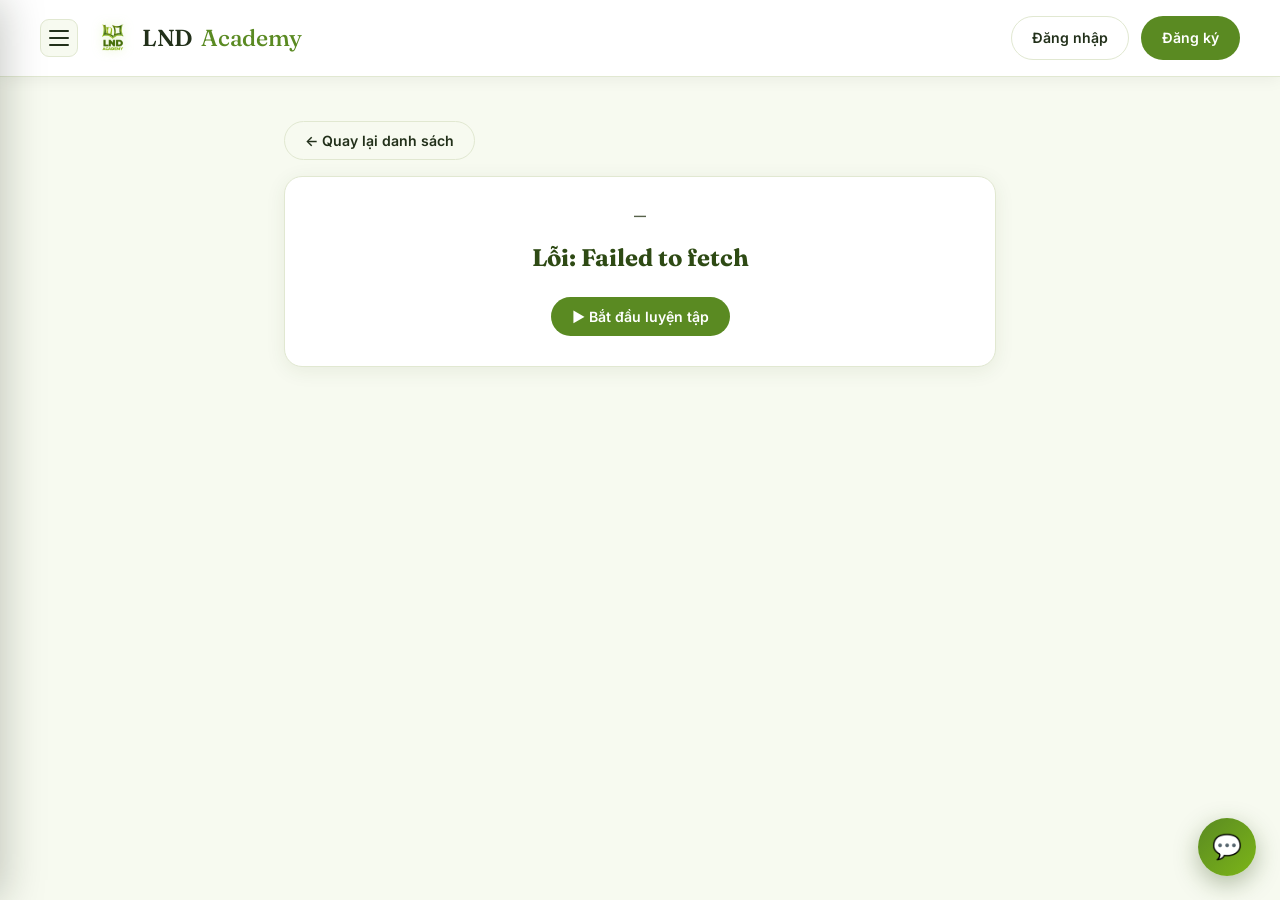
==== dictation-player.html @ a1321d4d "Add files via upload" ====
<!DOCTYPE html>
<html lang="vi">
<head>
<meta charset="UTF-8" />
<meta name="viewport" content="width=device-width, initial-scale=1.0"/>
<title>Dictation – LND Academy</title>
<link href="https://fonts.googleapis.com/css2?family=Inter:wght@400;500;600;700&family=Fraunces:opsz,wght@9..144,500..700&display=swap" rel="stylesheet"/>
<link rel="stylesheet" href="style.css" />
</head>
<body>

<nav>
  <div class="nav-left">
    <button class="hamburger-btn" id="menuToggle" aria-label="Mở menu" onclick="toggleMenu()">
      <span></span><span></span><span></span>
    </button>
    <a class="logo logo-link" href="index.html"><img src="assets/logo.png" alt="LND Academy" class="logo-img"/>LND <span class="brand-sub">Academy</span></a>
  </div>
  <div class="nav-auth" id="navAuth"></div>
</nav>

<div class="menu-overlay" id="menuOverlay" onclick="closeMenu()"></div>
<aside class="side-menu" id="sideMenu">
  <button class="side-menu-close" onclick="closeMenu()">✕</button>
  <a href="index.html" class="side-menu-title" onclick="closeMenu()">🏠 Khám phá LND Academy</a>
  <a class="side-menu-item" href="grade.html" style="--d:0"><span class="icon">✍️</span><div><h4>Chấm bài Writing</h4><p>Chấm điểm IELTS Writing bằng AI</p></div></a>
  <a class="side-menu-item" href="documents.html?category=ielts" style="--d:1"><span class="icon">📘</span><div><h4>Tài liệu IELTS</h4><p>Đề mẫu và tài liệu ôn luyện</p></div></a>
  <a class="side-menu-item" href="documents.html?category=hsca" style="--d:2"><span class="icon">🏫</span><div><h4>Tài liệu HSCA</h4><p>Học liệu chương trình HSCA</p></div></a>
  <a class="side-menu-item" href="documents.html?category=thpt" style="--d:3"><span class="icon">🎓</span><div><h4>Ôn thi THPT</h4><p>Đề thi thử và tài liệu ôn tập</p></div></a>
  <a class="side-menu-item" href="practice-tests.html" style="--d:4"><span class="icon">🧩</span><div><h4>Luyện đề Reading/Listening</h4><p>Làm đề trắc nghiệm & trả lời ngắn</p></div></a>
  <a class="side-menu-item" href="dictation.html" style="--d:5"><span class="icon">🎧</span><div><h4>Dictation</h4><p>Nghe chép chính tả theo câu</p></div></a>
  <a class="side-menu-item" href="history.html" style="--d:6"><span class="icon">📊</span><div><h4>Lịch sử làm bài</h4><p>Xem lại kết quả các lần luyện đề</p></div></a>
  <a class="side-menu-item admin-only-menu" href="exam-upload.html" style="--d:7;display:none;"><span class="icon">🛠️</span><div><h4>Tạo đề thi (Admin)</h4><p>Nhập đề thi &amp; đáp án thủ công</p></div></a>
  <a class="side-menu-item admin-only-menu" href="dictation-upload.html" style="--d:8;display:none;"><span class="icon">🎬</span><div><h4>Tạo Dictation (Admin)</h4><p>Dán link YouTube, tự tách câu</p></div></a>
</aside>

<main id="mainEl" style="max-width:760px;">
  <button class="btn btn-ghost" style="margin:20px 0 16px;" onclick="location.href='dictation.html'">← Quay lại danh sách</button>

  <div id="startScreen" class="card" style="text-align:center;">
    <div class="card-label" id="startLevel">—</div>
    <h2 id="startTitle" style="font-family:'Fraunces',serif;color:var(--green-900);margin-bottom:10px;">Đang tải...</h2>
    <p id="startMeta" style="color:var(--ink-soft);margin-bottom:20px;"></p>
    <button class="btn btn-primary" onclick="startPractice()">▶ Bắt đầu luyện tập</button>
  </div>

  <div id="practiceArea" style="display:none;">
    <div class="dictation-video-wrap">
      <div id="ytPlayer"></div>
    </div>

    <div class="dictation-progress">
      <div class="dictation-progress-bar"><div id="progressFill" class="dictation-progress-fill"></div></div>
      <span id="progressText">Câu 1/1 (0%)</span>
    </div>

    <div class="dictation-controls">
      <button class="btn btn-ghost" onclick="playCurrentSentence()">▶ Nghe lại</button>
      <button class="btn btn-ghost" onclick="goToPrevSentence()">⏮ Câu trước</button>
      <button class="btn btn-ghost" onclick="showNextHintWord()">💡 Gợi ý</button>
    </div>

    <div class="card">
      <div id="hintDisplay" class="hint-display"></div>
      <textarea id="answerInput" style="min-height:70px" placeholder="Gõ lại câu bạn vừa nghe..."></textarea>
      <div id="feedbackArea"></div>
      <button class="btn btn-primary btn-block" id="actionBtn" onclick="handleActionButton()">Kiểm tra</button>

      <div class="shortcut-legend">
        <span><kbd>Enter</kbd> Kiểm tra / câu tiếp theo</span>
        <span><kbd>Ctrl</kbd> Nghe lại câu trước</span>
        <span><kbd>Ctrl</kbd>+<kbd>Backspace</kbd> Xoá hết</span>
      </div>
    </div>
  </div>

  <div class="card" id="completeCard" style="display:none;text-align:center;">
    <div style="font-size:2.5rem;margin-bottom:10px;">🎉</div>
    <h3 style="font-family:'Fraunces',serif;color:var(--green-900);margin-bottom:8px;">Hoàn thành bài Dictation!</h3>
    <p id="finalScoreText" style="color:var(--ink-soft);margin-bottom:20px;"></p>
    <a class="btn btn-primary" href="dictation.html">← Quay lại danh sách</a>
  </div>
</main>

<script src="auth.js"></script>
<script src="chat-widget.js"></script>
<script>
const params = new URLSearchParams(location.search);
const lessonId = params.get("id");

let lesson = null;
let sentences = [];
let currentIndex = 0;
let isChecked = false;
let hintRevealCount = 0;
let results = [];
let ytPlayer = null;
let ytReady = false;
let checkTimer = null;
let ctrlPressedAlone = true;

function formatDuration(seconds) {
  const m = Math.floor(seconds / 60);
  const s = Math.round(seconds % 60);
  return `${m}:${String(s).padStart(2, "0")}`;
}

async function loadLesson() {
  try {
    const res = await fetch(API_URL + "/dictation/lessons/" + lessonId);
    const data = await res.json();
    if (!res.ok) throw new Error(data.detail || "Không tải được bài dictation");

    lesson = data.lesson;
    sentences = data.sentences.sort((a, b) => a.sentence_number - b.sentence_number);

    document.getElementById("startLevel").textContent = lesson.level || "Dictation";
    document.getElementById("startTitle").textContent = lesson.title;
    document.getElementById("startMeta").textContent =
      `⏱ ${formatDuration(lesson.duration_seconds)} · 📝 ${sentences.length} câu`;
  } catch (e) {
    document.getElementById("startTitle").textContent = "Lỗi: " + e.message;
  }
}

function startPractice() {
  document.getElementById("startScreen").style.display = "none";
  document.getElementById("practiceArea").style.display = "block";
  loadYouTubeAPI();
}

function loadYouTubeAPI() {
  if (window.YT && window.YT.Player) {
    initPlayer();
    return;
  }
  const tag = document.createElement("script");
  tag.src = "https://www.youtube.com/iframe_api";
  document.body.appendChild(tag);
  window.onYouTubeIframeAPIReady = initPlayer;
}

function initPlayer() {
  ytPlayer = new YT.Player("ytPlayer", {
    videoId: lesson.youtube_video_id,
    playerVars: { rel: 0, modestbranding: 1 },
    events: {
      onReady: () => {
        ytReady = true;
        renderSentenceUI();
        playCurrentSentence();
      },
    },
  });
}

function renderSentenceUI() {
  isChecked = false;
  hintRevealCount = 0;
  const input = document.getElementById("answerInput");
  input.value = "";
  input.disabled = false;
  document.getElementById("feedbackArea").innerHTML = "";
  document.getElementById("hintDisplay").innerHTML = "";
  document.getElementById("actionBtn").textContent = "Kiểm tra";
  updateProgress();
  input.focus();
}

function updateProgress() {
  const total = sentences.length;
  const pct = Math.round((currentIndex / total) * 100);
  document.getElementById("progressFill").style.width = pct + "%";
  document.getElementById("progressText").textContent = `Câu ${currentIndex + 1}/${total} (${pct}%)`;
}

function playCurrentSentence() {
  const s = sentences[currentIndex];
  if (!ytPlayer || !s || !ytReady) return;
  clearInterval(checkTimer);
  ytPlayer.seekTo(s.start_time, true);
  ytPlayer.playVideo();
  checkTimer = setInterval(() => {
    if (ytPlayer.getCurrentTime && ytPlayer.getCurrentTime() >= s.end_time) {
      ytPlayer.pauseVideo();
      clearInterval(checkTimer);
    }
  }, 150);
}

function goToPrevSentence() {
  if (currentIndex === 0) {
    playCurrentSentence();
    return;
  }
  currentIndex--;
  renderSentenceUI();
  playCurrentSentence();
}

function normalizeText(t) {
  return t.toLowerCase().replace(/[.,!?;:"“”'’]/g, "").replace(/\s+/g, " ").trim();
}

function checkAnswer() {
  const s = sentences[currentIndex];
  const userAns = document.getElementById("answerInput").value;
  const correctNorm = normalizeText(s.text);
  const userNorm = normalizeText(userAns);
  const isCorrect = correctNorm === userNorm && userNorm.length > 0;

  const correctWords = s.text.trim().split(/\s+/);
  const userWordsNorm = userNorm.split(/\s+/);
  const correctWordsNorm = correctNorm.split(/\s+/);

  const diffHtml = correctWords.map((w, i) => {
    const match = userWordsNorm[i] !== undefined && userWordsNorm[i] === correctWordsNorm[i];
    return `<span class="${match ? "diff-correct" : "diff-wrong"}">${escapeHtml(w)}</span>`;
  }).join(" ");

  document.getElementById("feedbackArea").innerHTML = `
    <div class="dictation-feedback ${isCorrect ? "correct" : "incorrect"}">
      <strong>${isCorrect ? "✅ Chính xác!" : "❌ Chưa đúng hoàn toàn — câu đúng:"}</strong>
      <p class="diff-line">${diffHtml}</p>
    </div>
  `;
  document.getElementById("answerInput").disabled = true;
  document.getElementById("actionBtn").textContent =
    currentIndex < sentences.length - 1 ? "Câu tiếp theo →" : "Hoàn thành →";
  isChecked = true;

  results.push({
    sentence_number: s.sentence_number,
    is_correct: isCorrect,
    your_answer: userAns,
    correct_text: s.text,
  });
}

function goToNextSentence() {
  if (currentIndex < sentences.length - 1) {
    currentIndex++;
    renderSentenceUI();
    playCurrentSentence();
  } else {
    finishLesson();
  }
}

function handleActionButton() {
  if (!isChecked) checkAnswer();
  else goToNextSentence();
}

function showNextHintWord() {
  const s = sentences[currentIndex];
  const words = s.text.trim().split(/\s+/);
  if (hintRevealCount < words.length) hintRevealCount++;
  const revealed = words.slice(0, hintRevealCount).join(" ");
  const remaining = words.length - hintRevealCount;
  document.getElementById("hintDisplay").innerHTML =
    `<span class="hint-revealed">${escapeHtml(revealed)}</span>` +
    (remaining > 0 ? ` <span class="hint-remaining">${"▁ ".repeat(remaining)}</span>` : "");
}

async function finishLesson() {
  clearInterval(checkTimer);
  document.getElementById("practiceArea").style.display = "none";
  const correctCount = results.filter(r => r.is_correct).length;
  document.getElementById("completeCard").style.display = "block";
  document.getElementById("finalScoreText").textContent =
    `Bạn làm đúng ${correctCount}/${sentences.length} câu.`;

  try {
    await fetch(API_URL + "/dictation/lessons/" + lessonId + "/submit", {
      method: "POST",
      headers: { "Content-Type": "application/json", ...(await authHeaderAsync()) },
      body: JSON.stringify({ correct_count: correctCount, total: sentences.length, results }),
    });
  } catch (e) { /* im lang, khong lam gian doan trai nghiem hoc */ }
}

document.addEventListener("keydown", (e) => {
  const input = document.getElementById("answerInput");
  if (document.activeElement !== input) return;
  handleAnswerKeydown(e);
});

function handleAnswerKeydown(e) {
  if (e.key === "Enter") {
    e.preventDefault();
    handleActionButton();
  } else if (e.key === "Backspace" && e.ctrlKey) {
    e.preventDefault();
    e.target.value = "";
  }
}

document.addEventListener("keydown", (e) => {
  if (e.ctrlKey && e.key !== "Control") {
    ctrlPressedAlone = false;
  }
});
document.addEventListener("keyup", (e) => {
  if (e.key === "Control") {
    if (ctrlPressedAlone && document.getElementById("practiceArea").style.display !== "none") {
      goToPrevSentence();
    }
    ctrlPressedAlone = true;
  }
});

loadLesson();
</script>
</body>
</html>
---- style.css ----
*, *::before, *::after { box-sizing: border-box; margin: 0; padding: 0; }

:root {
  --green-900: #2e4a14;
  --green-800: #3f5e1c;
  --green-600: #5a8a22;
  --green-500: #7cb518;
  --green-300: #a9d94a;

  --paper: #f7faf0;
  --surface: #ffffff;
  --border: #e1e8d1;
  --ink: #22301a;
  --ink-soft: #57624a;
  --danger: #b2402e;

  --radius: 18px;
  --radius-sm: 10px;
  --shadow: 0 4px 20px rgba(46, 74, 20, 0.08);
  --shadow-hover: 0 14px 34px rgba(46, 74, 20, 0.16);
}

body {
  font-family: 'Inter', sans-serif;
  background: var(--paper);
  color: var(--ink);
  min-height: 100vh;
  line-height: 1.55;
}

a { color: var(--green-600); text-decoration: none; }
a:hover { color: var(--green-500); }

h1, h2, h3, .logo, .band-score {
  font-family: 'Fraunces', serif;
  font-optical-sizing: auto;
}

/* ---------- NAV ---------- */
nav {
  display: flex; align-items: center; justify-content: space-between;
  padding: 16px 40px;
  background: #ffffff;
  border-bottom: 1px solid var(--border);
  position: sticky; top: 0; z-index: 20;
  box-shadow: 0 2px 16px rgba(0,0,0,0.06);
}
.nav-left { display: flex; align-items: center; gap: 14px; }

.logo {
  font-size: 1.45rem; font-weight: 600;
  color: var(--green-900); letter-spacing: -0.3px;
  display: flex; align-items: center; gap: 9px;
}
.logo .leaf { color: var(--green-500); font-size: 1.2rem; filter: drop-shadow(0 0 6px rgba(169,217,74,0.5)); }
.logo-img { width: 41px; height: 41px; object-fit: contain; filter: drop-shadow(0 0 6px rgba(169,217,74,0.35)); }
.logo span.brand-sub { color: var(--green-600); font-weight: 500; }
.logo-link { color: inherit; }
.logo-link:hover { color: inherit; opacity: 0.9; }

/* ---------- Hamburger + slide-in menu ---------- */
.hamburger-btn {
  display: flex; flex-direction: column; justify-content: center; gap: 5px;
  width: 38px; height: 38px; border-radius: 9px; border: 1px solid var(--border);
  background: var(--paper); cursor: pointer; padding: 0 8px; transition: background 0.2s;
}
.hamburger-btn:hover { background: #eef4e3; }
.hamburger-btn span { display: block; height: 2px; width: 100%; background: var(--ink); border-radius: 2px; }

.menu-overlay {
  display: none; position: fixed; inset: 0; background: rgba(20,28,12,0.45);
  backdrop-filter: blur(2px); z-index: 39;
}
.menu-overlay.open { display: block; }

.side-menu {
  position: fixed; top: 0; left: 0; height: 100%; width: 320px; max-width: 86vw;
  background: var(--surface); z-index: 40; box-shadow: 18px 0 40px rgba(20,28,12,0.25);
  padding: 26px 22px; transform: translateX(-105%); transition: transform 0.32s cubic-bezier(.22,.68,0,1.01);
  overflow-y: auto;
}
.side-menu.open { transform: translateX(0); }

.side-menu-close {
  background: none; border: none; font-size: 1.3rem; color: var(--ink-soft); cursor: pointer;
  margin-bottom: 10px; padding: 4px;
}
.side-menu-title {
  font-family: 'Fraunces', serif; font-size: 1.05rem; color: var(--green-900);
  font-weight: 600; margin-bottom: 18px; padding-bottom: 14px; border-bottom: 1px solid var(--border);
  display: block; text-decoration: none; transition: color 0.15s;
}
.side-menu-title:hover { color: var(--green-600); }

.side-menu-item {
  display: flex; align-items: center; gap: 14px; padding: 14px 12px; border-radius: var(--radius-sm);
  color: var(--ink); margin-bottom: 6px; opacity: 0; transform: translateX(-24px);
  transition: background 0.18s;
}
.side-menu.open .side-menu-item {
  animation: slideInItem 0.45s cubic-bezier(.22,.68,0,1.01) forwards;
  animation-delay: calc(var(--d) * 70ms + 80ms);
}
@keyframes slideInItem { to { opacity: 1; transform: translateX(0); } }
.side-menu-item:hover { background: var(--paper); }
.side-menu-item .icon {
  font-size: 1.3rem; width: 42px; height: 42px; flex-shrink: 0; border-radius: 11px;
  background: var(--paper); display: flex; align-items: center; justify-content: center;
}
.side-menu-item h4 { font-size: 0.95rem; color: var(--green-900); font-weight: 600; margin-bottom: 2px; }
.side-menu-item p { font-size: 0.78rem; color: var(--ink-soft); }

.nav-auth { display: flex; align-items: center; gap: 12px; }
.nav-user { font-size: 0.9rem; color: var(--ink); display: flex; align-items: center; gap: 8px; }
.role-badge {
  font-size: 0.66rem; font-weight: 700; letter-spacing: 0.4px; text-transform: uppercase;
  padding: 3px 9px; border-radius: 20px;
}
.role-badge.role-teacher { background: var(--green-300); color: var(--green-900); }
.role-badge.role-student { background: var(--paper); color: var(--green-800); border: 1px solid var(--border); }
.role-badge.role-admin { background: var(--green-900); color: var(--green-300); }

/* ---------- BUTTONS ---------- */
.btn {
  display: inline-flex; align-items: center; justify-content: center; gap: 6px;
  padding: 10px 20px; border-radius: 999px; border: 1.5px solid transparent;
  font-family: 'Inter', sans-serif; font-size: 0.88rem; font-weight: 600;
  cursor: pointer; transition: all 0.18s; text-decoration: none;
}
.btn-primary { background: var(--green-600); color: #fff; }
.btn-primary:hover { background: var(--green-500); color: #fff; transform: translateY(-1px); }
.btn-primary:disabled { opacity: 0.5; cursor: not-allowed; transform: none; }
.btn-ghost { background: transparent; border-color: var(--border); color: var(--ink); }
.btn-ghost:hover { border-color: var(--green-600); color: var(--green-600); }
.btn-block { width: 100%; padding: 13px; border-radius: var(--radius-sm); }
.btn-danger { background: transparent; border-color: var(--danger); color: var(--danger); }
.btn-danger:hover { background: var(--danger); color: #fff; }

nav .btn-primary { background: var(--green-600); color: #fff; }
nav .btn-primary:hover { background: var(--green-500); }
nav .btn-ghost { border-color: var(--border); color: var(--ink); }
nav .btn-ghost:hover { border-color: var(--green-600); color: var(--green-600); }

/* ---------- HERO (organic blob accent) ---------- */
.hero {
  position: relative; text-align: center; padding: 76px 24px 52px;
  max-width: 780px; margin: 0 auto; overflow: hidden; isolation: isolate;
}
.hero::before, .hero::after {
  content: ""; position: absolute; z-index: -1; border-radius: 50%;
  filter: blur(50px); opacity: 0.55;
}
.hero::before {
  width: 340px; height: 300px; background: var(--green-300);
  top: -120px; left: 8%; border-radius: 42% 58% 65% 35% / 45% 45% 55% 55%;
}
.hero::after {
  width: 280px; height: 260px; background: var(--green-500);
  top: -60px; right: 6%; opacity: 0.35;
  border-radius: 60% 40% 35% 65% / 55% 60% 40% 45%;
}
.hero-tag {
  display: inline-block; font-size: 0.75rem; font-weight: 700; letter-spacing: 1.6px;
  text-transform: uppercase; color: var(--green-600); margin-bottom: 16px;
}
.hero h1 {
  font-size: clamp(2.1rem, 5vw, 3.1rem); font-weight: 600;
  line-height: 1.14; margin-bottom: 16px; color: var(--green-900);
}
.hero p { color: var(--ink-soft); font-size: 1.02rem; line-height: 1.7; }

/* ---------- LAYOUT ---------- */
main { max-width: 960px; margin: 0 auto; padding: 24px 24px 80px; }
main.narrow { max-width: 440px; }

.card {
  background: var(--surface); border: 1px solid var(--border);
  border-radius: var(--radius); padding: 30px; margin-bottom: 24px; box-shadow: var(--shadow);
}
.card-label {
  font-size: 0.75rem; font-weight: 700; letter-spacing: 1px; text-transform: uppercase;
  color: var(--ink-soft); margin-bottom: 14px;
}

/* ---------- SECTION CARDS (home dashboard) ---------- */
.section-grid { display: grid; grid-template-columns: repeat(2, 1fr); gap: 20px; margin-top: 8px; }
@media (max-width: 640px) { .section-grid { grid-template-columns: 1fr; } }

.section-card {
  display: block; position: relative; background: var(--surface); border: 1px solid var(--border);
  border-radius: var(--radius); padding: 30px 28px; transition: all 0.22s; box-shadow: var(--shadow);
  overflow: hidden;
}
.section-card::before {
  content: ""; position: absolute; top: 0; left: 0; right: 0; height: 4px;
  background: linear-gradient(90deg, var(--green-500), var(--green-300));
  transform: scaleX(0); transform-origin: left; transition: transform 0.25s;
}
.section-card:hover { transform: translateY(-4px); box-shadow: var(--shadow-hover); border-color: var(--green-500); }
.section-card:hover::before { transform: scaleX(1); }
.section-card .icon {
  font-size: 1.7rem; margin-bottom: 14px; display: inline-flex; align-items: center; justify-content: center;
  width: 52px; height: 52px; border-radius: 14px; background: var(--paper);
}
.section-card h3 { color: var(--green-900); font-size: 1.28rem; font-weight: 600; margin-bottom: 7px; }
.section-card p { color: var(--ink-soft); font-size: 0.89rem; line-height: 1.6; }

/* ---------- FORMS ---------- */
label { display: block; font-size: 0.85rem; font-weight: 600; color: var(--ink); margin-bottom: 6px; }
input[type="text"], input[type="email"], input[type="password"], textarea, select {
  width: 100%; background: var(--paper); border: 1.5px solid var(--border);
  border-radius: var(--radius-sm); color: var(--ink); font-family: 'Inter', sans-serif;
  font-size: 0.95rem; padding: 12px 14px; transition: border-color 0.2s; margin-bottom: 18px;
}
input:focus, textarea:focus, select:focus { outline: none; border-color: var(--green-500); background: #fff; }
textarea { line-height: 1.7; resize: vertical; }

.role-toggle { display: flex; gap: 10px; margin-bottom: 18px; }
.role-btn {
  flex: 1; padding: 12px; border-radius: var(--radius-sm); border: 1.5px solid var(--border);
  background: var(--paper); color: var(--ink-soft); font-family: 'Inter', sans-serif;
  font-size: 0.88rem; font-weight: 600; cursor: pointer; transition: all 0.2s;
}
.role-btn.active { border-color: var(--green-600); background: rgba(90,138,34,0.10); color: var(--green-800); }

.form-note { font-size: 0.8rem; color: var(--ink-soft); margin: -10px 0 18px; }
.form-footer { text-align: center; font-size: 0.88rem; color: var(--ink-soft); margin-top: 16px; }

.error-msg, .success-msg {
  display: none; border-radius: var(--radius-sm); padding: 13px 16px; font-size: 0.87rem; margin-bottom: 16px; text-align: center;
}
.error-msg { background: rgba(178,64,46,0.08); border: 1px solid rgba(178,64,46,0.25); color: var(--danger); }
.success-msg { background: rgba(90,138,34,0.10); border: 1px solid rgba(90,138,34,0.3); color: var(--green-800); }

/* ---------- DOCUMENT LIST ---------- */
.filters { display: flex; gap: 12px; flex-wrap: wrap; margin-bottom: 22px; align-items: center; }
.filters input, .filters select { margin-bottom: 0; max-width: 220px; }

.doc-list { display: flex; flex-direction: column; gap: 12px; }
.doc-item {
  display: flex; justify-content: space-between; align-items: center; gap: 16px;
  background: var(--surface); border: 1px solid var(--border); border-radius: var(--radius-sm); padding: 16px 18px;
  transition: border-color 0.2s;
}
.doc-item:hover { border-color: var(--green-500); }
.doc-info h4 { font-size: 0.98rem; color: var(--green-900); margin-bottom: 4px; font-weight: 600; }
.doc-meta { font-size: 0.78rem; color: var(--ink-soft); display: flex; gap: 10px; flex-wrap: wrap; align-items: center; }
.doc-tag {
  background: var(--green-300); color: var(--green-900); font-weight: 700;
  font-size: 0.68rem; padding: 2px 8px; border-radius: 20px; text-transform: uppercase;
}
.doc-actions { display: flex; gap: 8px; flex-shrink: 0; }
.empty-state { text-align: center; padding: 48px 0; color: var(--ink-soft); }

/* ---------- Grading tool ---------- */
.task-toggle { display: flex; gap: 10px; margin-bottom: 24px; }
.task-btn {
  flex: 1; padding: 12px; border-radius: var(--radius-sm); border: 1.5px solid var(--border);
  background: var(--paper); color: var(--ink-soft); font-family: 'Inter', sans-serif;
  font-size: 0.9rem; font-weight: 600; cursor: pointer; transition: all 0.2s;
}
.task-btn.active { border-color: var(--green-600); background: rgba(90,138,34,0.10); color: var(--green-800); }

.upload-zone {
  border: 1.5px dashed var(--border); border-radius: var(--radius-sm); padding: 32px; text-align: center;
  cursor: pointer; transition: all 0.2s; background: var(--paper); position: relative;
}
.upload-zone:hover { border-color: var(--green-500); background: rgba(124,181,24,0.07); }
.upload-zone input[type="file"] { position: absolute; inset: 0; opacity: 0; cursor: pointer; width: 100%; height: 100%; }
.upload-icon { font-size: 2rem; margin-bottom: 8px; }
.upload-text { font-size: 0.85rem; color: var(--ink-soft); }
.upload-text strong { color: var(--green-600); }
.image-preview { position: relative; margin-top: 12px; }
.image-preview img { width: 100%; max-height: 280px; object-fit: contain; border-radius: var(--radius-sm); border: 1px solid var(--border); }
.remove-img {
  position: absolute; top: 8px; right: 8px; background: rgba(34,48,24,0.75); color: #fff;
  border: none; border-radius: 50%; width: 28px; height: 28px; cursor: pointer;
  font-size: 0.85rem; display: flex; align-items: center; justify-content: center;
}
.section-divider { height: 1px; background: var(--border); margin: 24px 0; }
.word-count { font-size: 0.8rem; color: var(--ink-soft); text-align: right; margin-top: -10px; margin-bottom: 8px; }
.word-count.warn { color: #b8860b; }

.loading { display: none; text-align: center; padding: 48px 0; color: var(--ink-soft); }
.spinner {
  width: 40px; height: 40px; border: 3px solid var(--border); border-top-color: var(--green-600);
  border-radius: 50%; animation: spin 0.8s linear infinite; margin: 0 auto 16px;
}
@keyframes spin { to { transform: rotate(360deg); } }

.results { display: none; }
.overall-band {
  position: relative; text-align: center; padding: 36px; overflow: hidden; isolation: isolate;
  background: linear-gradient(135deg, rgba(90,138,34,0.10), rgba(169,217,74,0.18));
  border: 1px solid var(--border); border-radius: var(--radius); margin-bottom: 24px;
}
.band-label { font-size: 0.8rem; color: var(--ink-soft); letter-spacing: 1px; text-transform: uppercase; margin-bottom: 8px; }
.band-score { font-size: 5rem; font-weight: 600; color: var(--green-800); line-height: 1; }
.band-desc { font-size: 0.85rem; color: var(--ink-soft); margin-top: 8px; }

.criteria-grid { display: grid; grid-template-columns: 1fr 1fr; gap: 16px; margin-bottom: 24px; }
@media (max-width: 600px) { .criteria-grid { grid-template-columns: 1fr; } }
.criterion-card { background: var(--surface); border: 1px solid var(--border); border-radius: var(--radius); padding: 20px; }
.criterion-header { display: flex; justify-content: space-between; align-items: center; margin-bottom: 12px; }
.criterion-name { font-size: 0.8rem; font-weight: 600; color: var(--ink-soft); text-transform: uppercase; letter-spacing: 0.5px; }
.criterion-score { font-size: 1.6rem; font-weight: 700; color: var(--green-600); }
.progress-bar { height: 4px; background: var(--border); border-radius: 2px; margin-bottom: 14px; overflow: hidden; }
.progress-fill { height: 100%; background: linear-gradient(90deg, var(--green-600), var(--green-500)); border-radius: 2px; transition: width 0.8s ease; }
.criterion-feedback { font-size: 0.85rem; color: var(--ink-soft); line-height: 1.6; }
.overall-feedback-card { background: var(--surface); border: 1px solid var(--border); border-radius: var(--radius); padding: 24px; margin-bottom: 24px; }
.overall-feedback-card p { font-size: 0.9rem; color: var(--ink); line-height: 1.8; }

.task1-only { display: block; }
.task2-only { display: none; }

/* ---------- About / intro homepage ---------- */
.about-section { max-width: 960px; margin: 0 auto; padding: 8px 24px 56px; }
.about-eyebrow {
  font-size: 0.75rem; font-weight: 700; letter-spacing: 1.6px; text-transform: uppercase;
  color: var(--green-600); text-align: center; margin-bottom: 10px;
}
.about-heading {
  font-family: 'Fraunces', serif; font-size: clamp(1.5rem, 3.5vw, 2rem); font-weight: 600;
  color: var(--green-900); text-align: center; margin-bottom: 36px;
}

.mv-grid { display: grid; grid-template-columns: 1fr 1fr; gap: 20px; margin-bottom: 56px; }
@media (max-width: 640px) { .mv-grid { grid-template-columns: 1fr; } }
.mv-card {
  background: var(--surface); border: 1px solid var(--border); border-radius: var(--radius);
  padding: 30px; box-shadow: var(--shadow);
}
.mv-card .icon {
  width: 48px; height: 48px; border-radius: 13px; background: var(--paper);
  display: flex; align-items: center; justify-content: center; font-size: 1.4rem; margin-bottom: 16px;
}
.mv-card h3 { font-family: 'Fraunces', serif; color: var(--green-900); font-size: 1.15rem; margin-bottom: 10px; }
.mv-card p { color: var(--ink-soft); font-size: 0.92rem; line-height: 1.7; }

.quote-block {
  text-align: center; max-width: 640px; margin: 0 auto 56px; padding: 40px 32px;
  background: linear-gradient(135deg, rgba(90,138,34,0.08), rgba(169,217,74,0.14));
  border-radius: var(--radius); border: 1px solid var(--border);
}
.quote-block .about-eyebrow { text-align: center; }
.quote-block p.quote-text {
  font-family: 'Fraunces', serif; font-size: 1.35rem; color: var(--green-900);
  font-style: italic; line-height: 1.5; margin: 14px 0 16px;
}
.quote-block .quote-author { font-size: 0.85rem; color: var(--ink-soft); font-weight: 600; }

.roadmap { display: grid; grid-template-columns: repeat(3, 1fr); gap: 18px; margin-bottom: 56px; }
@media (max-width: 760px) { .roadmap { grid-template-columns: 1fr; } }
.roadmap-card {
  background: var(--surface); border: 1px solid var(--border); border-radius: var(--radius);
  padding: 26px; position: relative; box-shadow: var(--shadow);
}
.roadmap-step {
  font-size: 0.7rem; font-weight: 700; letter-spacing: 1px; text-transform: uppercase;
  color: var(--green-600); margin-bottom: 8px;
}
.roadmap-card h3 { font-family: 'Fraunces', serif; color: var(--green-900); font-size: 1.1rem; margin-bottom: 10px; }
.roadmap-card p { color: var(--ink-soft); font-size: 0.88rem; line-height: 1.6; margin-bottom: 16px; }
.roadmap-band { display: flex; justify-content: space-between; font-size: 0.78rem; color: var(--ink-soft); border-top: 1px solid var(--border); padding-top: 12px; }
.roadmap-band strong { color: var(--green-700, var(--green-800)); }

.future-grid { display: grid; grid-template-columns: 1fr 1fr; gap: 20px; margin-bottom: 56px; }
@media (max-width: 640px) { .future-grid { grid-template-columns: 1fr; } }
.future-card {
  background: var(--surface); border: 1px solid var(--border); border-radius: var(--radius);
  padding: 28px; box-shadow: var(--shadow);
}
.future-card h3 { font-family: 'Fraunces', serif; color: var(--green-900); font-size: 1.12rem; margin-bottom: 10px; }
.future-card p { color: var(--ink-soft); font-size: 0.9rem; line-height: 1.65; }

.contact-band {
  background: linear-gradient(120deg, var(--green-900), var(--green-800));
  padding: 48px 24px; text-align: center; color: #fff;
}
.contact-band .about-eyebrow { color: var(--green-300); }
.contact-band h2 { font-family: 'Fraunces', serif; font-size: 1.7rem; margin-bottom: 12px; }
.contact-band p.lead { color: rgba(255,255,255,0.82); max-width: 520px; margin: 0 auto 28px; line-height: 1.6; }
.contact-grid { display: flex; justify-content: center; gap: 40px; flex-wrap: wrap; max-width: 700px; margin: 0 auto; }
.contact-item { text-align: left; }
.contact-item .label { font-size: 0.72rem; text-transform: uppercase; letter-spacing: 1px; color: var(--green-300); margin-bottom: 8px; }
.contact-item div.line { font-size: 0.9rem; color: #f2f6e9; margin-bottom: 4px; }

/* ---------- Live chat widget ---------- */
.chat-bubble {
  position: fixed; bottom: 24px; right: 24px; width: 58px; height: 58px; border-radius: 50%;
  background: linear-gradient(135deg, var(--green-600), var(--green-500)); border: none; color: #fff;
  font-size: 1.5rem; cursor: pointer; box-shadow: 0 8px 24px rgba(46,74,20,0.35); z-index: 60;
  display: flex; align-items: center; justify-content: center; transition: transform 0.2s;
}
.chat-bubble:hover { transform: scale(1.06); }

.chat-panel {
  position: fixed; bottom: 96px; right: 24px; width: 360px; max-width: 90vw; height: 480px; max-height: 70vh;
  background: var(--surface); border-radius: var(--radius); box-shadow: var(--shadow-hover);
  border: 1px solid var(--border); display: flex; flex-direction: column; overflow: hidden;
  opacity: 0; visibility: hidden; transform: translateY(16px) scale(0.98);
  transition: all 0.22s cubic-bezier(.22,.68,0,1.01); z-index: 60;
}
.chat-panel.open { opacity: 1; visibility: visible; transform: translateY(0) scale(1); }

.chat-panel-header {
  background: linear-gradient(120deg, var(--green-900), var(--green-800)); color: #fff;
  padding: 16px 18px; display: flex; justify-content: space-between; align-items: center;
}
.chat-panel-title { font-family: 'Fraunces', serif; font-size: 1rem; font-weight: 600; }
.chat-panel-sub { font-size: 0.72rem; color: var(--green-300); margin-top: 2px; }
.chat-panel-close { background: none; border: none; color: #fff; font-size: 1rem; cursor: pointer; opacity: 0.85; }
.chat-panel-close:hover { opacity: 1; }

.chat-messages { flex: 1; overflow-y: auto; padding: 16px; display: flex; flex-direction: column; gap: 10px; }
.chat-msg { max-width: 82%; padding: 10px 13px; border-radius: 14px; font-size: 0.87rem; line-height: 1.55; }
.chat-msg-bot { background: var(--paper); color: var(--ink); align-self: flex-start; border-bottom-left-radius: 4px; }
.chat-msg-user { background: var(--green-600); color: #fff; align-self: flex-end; border-bottom-right-radius: 4px; }
.chat-typing { color: var(--ink-soft); font-style: italic; }

.chat-input-row { display: flex; gap: 8px; padding: 12px; border-top: 1px solid var(--border); }
.chat-input-row input {
  flex: 1; margin-bottom: 0; background: var(--paper); border: 1.5px solid var(--border);
  border-radius: 999px; padding: 10px 16px; font-size: 0.88rem;
}
.chat-send-btn {
  width: 40px; height: 40px; border-radius: 50%; border: none; background: var(--green-600); color: #fff;
  font-size: 1rem; cursor: pointer; flex-shrink: 0; transition: background 0.18s;
}
.chat-send-btn:hover { background: var(--green-500); }

@media (max-width: 480px) {
  .chat-panel { right: 12px; left: 12px; width: auto; bottom: 88px; }
  .chat-bubble { right: 16px; bottom: 16px; }
}
/* ---------- Exam-taking interface (YouPass-style) ---------- */
.exam-topbar {
  display: flex; justify-content: space-between; align-items: center;
  padding: 16px 20px; background: var(--surface); border: 1px solid var(--border);
  border-radius: var(--radius-sm) var(--radius-sm) 0 0; margin-top: 8px;
}
.exam-title { font-family: 'Fraunces', serif; font-size: 1.1rem; color: var(--green-900); font-weight: 600; }
.exam-subtitle { font-size: 0.8rem; color: var(--ink-soft); margin-top: 2px; }
.exam-audio-status { font-size: 0.8rem; color: var(--ink-soft); padding: 0 20px; margin-bottom: 4px; }

.exam-part-header {
  background: var(--paper); border: 1px solid var(--border); border-top: none;
  padding: 14px 20px; display: flex; justify-content: space-between; align-items: center;
  font-size: 0.95rem; color: var(--ink);
}

.passage-rendered { white-space: pre-line; line-height: 2; color: var(--ink); font-size: 0.95rem; }

.inline-blank {
  display: inline-block; width: 90px; margin: 0 4px; padding: 4px 8px;
  border: 1.5px solid var(--green-500); border-radius: 6px; background: var(--paper);
  font-size: 0.9rem; text-align: center; font-family: 'Inter', sans-serif;
}
.inline-blank:focus { outline: none; border-color: var(--green-600); background: #fff; }

.exam-question-card { margin-bottom: 14px; }
.q-header { display: flex; align-items: flex-start; gap: 12px; margin-bottom: 14px; }
.q-number-badge {
  flex-shrink: 0; width: 30px; height: 30px; border: 1.5px solid var(--green-600); border-radius: 6px;
  display: flex; align-items: center; justify-content: center; font-weight: 700;
  font-size: 0.85rem; color: var(--green-800);
}
.q-text { color: var(--ink); font-size: 0.95rem; line-height: 1.6; padding-top: 4px; }
.q-option {
  display: flex; align-items: center; gap: 10px; font-weight: 400; margin-bottom: 10px;
  cursor: pointer; padding-left: 42px; font-size: 0.92rem; color: var(--ink);
}
.q-option input[type="radio"] { width: 17px; height: 17px; margin: 0; accent-color: var(--green-600); flex-shrink: 0; }
.q-short-answer { max-width: 260px; margin-left: 42px; margin-bottom: 0; }

.exam-navbar {
  display: none; justify-content: space-between; align-items: center; gap: 12px;
  position: sticky; bottom: 0; background: var(--surface); border: 1px solid var(--border);
  border-radius: var(--radius-sm); padding: 12px 16px; margin-top: 20px;
  box-shadow: 0 -6px 20px rgba(46,74,20,0.08);
}
.exam-navbar-pills { display: flex; flex-wrap: wrap; gap: 6px; flex: 1; }
.nav-pill {
  width: 30px; height: 30px; border-radius: 7px; border: 1.5px solid var(--border);
  background: var(--paper); color: var(--ink-soft); font-size: 0.8rem; font-weight: 600;
  cursor: pointer; transition: all 0.15s;
}
.nav-pill:hover { border-color: var(--green-500); }
.nav-pill.answered { background: var(--green-300); border-color: var(--green-500); color: var(--green-900); }
.exam-submit-btn {
  flex-shrink: 0; width: 44px; height: 44px; border-radius: 10px; border: none;
  background: var(--green-600); color: #fff; font-size: 1.2rem; font-weight: 700; cursor: pointer;
  transition: background 0.15s;
}
.exam-submit-btn:hover { background: var(--green-500); }
.exam-submit-btn:disabled { opacity: 0.5; cursor: not-allowed; }

.group-block { margin-bottom: 14px; }
.group-instructions { line-height: 2; color: var(--ink); font-size: 0.92rem; }
.group-instructions h1, .group-instructions h2, .group-instructions h3 { color: var(--green-900); }
.word-bank { display: flex; flex-wrap: wrap; gap: 8px; margin-top: 16px; padding-top: 14px; border-top: 1px dashed var(--border); }
.word-chip {
  padding: 7px 14px; border-radius: 999px; border: 1.5px solid var(--green-500);
  background: rgba(124,181,24,0.08); color: var(--green-800); font-size: 0.85rem; font-weight: 600;
  cursor: pointer; transition: all 0.15s;
}
.word-chip:hover { background: var(--green-500); color: #fff; }
.word-chip:active { transform: scale(0.96); }

/* ---------- Timer ---------- */
.exam-timer {
  display: flex; align-items: center; gap: 6px; font-weight: 700; font-size: 0.95rem;
  color: var(--green-800); background: var(--paper); border: 1px solid var(--border);
  border-radius: 999px; padding: 6px 14px;
}
.exam-timer.timer-warning { color: #fff; background: var(--danger); border-color: var(--danger); animation: timerPulse 1s infinite; }
@keyframes timerPulse { 0%,100% { opacity: 1; } 50% { opacity: 0.6; } }

/* ---------- Part tabs ---------- */
.part-tabs { display: none; gap: 8px; margin: 14px 0; flex-wrap: wrap; }
.part-tab {
  padding: 10px 18px; border-radius: var(--radius-sm); border: 1.5px solid var(--border);
  background: var(--surface); color: var(--ink-soft); font-size: 0.88rem; font-weight: 600;
  cursor: pointer; transition: all 0.15s; display: flex; align-items: center; gap: 8px;
}
.part-tab:hover { border-color: var(--green-500); }
.part-tab.active { border-color: var(--green-600); background: rgba(90,138,34,0.10); color: var(--green-800); }
.part-tab-progress {
  font-size: 0.72rem; padding: 2px 8px; border-radius: 20px; background: var(--paper); color: var(--ink-soft);
}
.part-tab.active .part-tab-progress { background: var(--green-600); color: #fff; }

/* ---------- Flag for review ---------- */
.flag-btn {
  background: none; border: 1px solid var(--border); border-radius: 8px; width: 34px; height: 34px;
  cursor: pointer; font-size: 0.95rem; opacity: 0.5; transition: all 0.15s; flex-shrink: 0;
}
.flag-btn:hover { opacity: 1; }
.flag-btn.flagged { opacity: 1; background: #fff7e0; border-color: #d9a441; }
.q-header { display: flex; align-items: flex-start; gap: 12px; }
.q-header .flag-btn { margin-left: auto; }

.nav-pill.flagged { background: #f4c443; border-color: #d9a441; color: #4a3300; }
.nav-pill.flagged.answered { background: linear-gradient(135deg, var(--green-300) 50%, #f4c443 50%); }

/* ---------- Time-limit choice modal ---------- */
.time-option-list { display: flex; flex-direction: column; gap: 10px; margin-bottom: 20px; }
.time-option {
  display: flex; align-items: center; gap: 14px; padding: 14px; border: 1.5px solid var(--border);
  border-radius: var(--radius-sm); cursor: pointer; transition: all 0.15s;
}
.time-option:hover { border-color: var(--green-500); }
.time-option input[type="radio"] { width: 18px; height: 18px; accent-color: var(--green-600); flex-shrink: 0; }
.time-option strong { color: var(--green-900); font-size: 0.92rem; }
.time-option p { color: var(--ink-soft); font-size: 0.8rem; margin-top: 2px; }
.time-option:has(input:checked) { border-color: var(--green-600); background: rgba(90,138,34,0.08); }

/* ---------- Report page ---------- */
.report-header { display: flex; gap: 20px; margin-bottom: 20px; flex-wrap: wrap; }
.report-score-block, .report-band-block {
  flex: 1; min-width: 220px; text-align: center; padding: 28px;
  background: var(--surface); border: 1px solid var(--border); border-radius: var(--radius); box-shadow: var(--shadow);
}
.report-band-block {
  background: linear-gradient(135deg, var(--green-900), var(--green-800)); border: none;
}
.report-band-block .band-label { color: var(--green-300); }
.band-score-big { font-family: 'Fraunces', serif; font-size: 3.4rem; font-weight: 600; color: #fff; line-height: 1; margin: 4px 0; }
.band-score-note { font-size: 0.75rem; color: rgba(255,255,255,0.7); }

.result-grid { display: flex; flex-wrap: wrap; gap: 8px; }
.result-cell {
  width: 38px; height: 38px; border-radius: 8px; border: none; font-weight: 700; font-size: 0.85rem;
  cursor: default; color: #fff;
}
.result-cell.correct { background: var(--green-500); cursor: default; }
.result-cell.incorrect { background: var(--danger); cursor: pointer; transition: transform 0.15s; }
.result-cell.incorrect:hover { transform: scale(1.1); }

.mistake-card {
  background: var(--surface); border: 1px solid var(--border); border-radius: var(--radius);
  padding: 20px; margin-bottom: 14px; transition: box-shadow 0.3s, border-color 0.3s;
}
.mistake-card.mistake-highlight { border-color: var(--green-500); box-shadow: 0 0 0 3px rgba(124,181,24,0.25); }
.answer-compare { display: flex; align-items: center; gap: 12px; flex-wrap: wrap; }
.your-answer-wrong {
  padding: 8px 14px; border-radius: 8px; background: rgba(178,64,46,0.08); border: 1px solid rgba(178,64,46,0.3);
  color: var(--danger); text-decoration: line-through; font-weight: 600; font-size: 0.9rem;
}
.answer-arrow { color: var(--ink-soft); }
.correct-answer-box {
  padding: 8px 14px; border-radius: 8px; background: rgba(90,138,34,0.10); border: 1.5px solid var(--green-500);
  color: var(--green-800); font-weight: 700; font-size: 0.9rem;
}

/* ---------- Dictation lesson grid ---------- */
.dictation-grid { display: grid; grid-template-columns: repeat(auto-fill, minmax(240px, 1fr)); gap: 18px; margin-top: 16px; }
.dictation-card {
  display: block; background: var(--surface); border: 1px solid var(--border); border-radius: var(--radius);
  overflow: hidden; box-shadow: var(--shadow); transition: all 0.2s; color: var(--ink);
}
.dictation-card:hover { transform: translateY(-3px); box-shadow: var(--shadow-hover); border-color: var(--green-500); color: var(--ink); }
.dictation-thumb { width: 100%; aspect-ratio: 16/9; object-fit: cover; display: block; background: var(--paper); }
.dictation-card-body { padding: 14px 16px; }
.dictation-card-body h4 { font-size: 0.95rem; color: var(--green-900); margin: 8px 0 8px; font-weight: 600; line-height: 1.4; }
.dictation-meta { display: flex; gap: 14px; font-size: 0.8rem; color: var(--ink-soft); }

.matching-table-card { overflow-x: auto; }
.matching-table-wrap { overflow-x: auto; }
.matching-table { width: 100%; border-collapse: collapse; font-size: 0.88rem; }
.matching-table th, .matching-table td {
  border: 1px solid var(--border); padding: 10px; text-align: center; vertical-align: middle;
}
.matching-table thead th {
  background: var(--paper); color: var(--green-800); font-weight: 700; min-width: 42px;
}
.matching-table .mt-qtext {
  text-align: left; color: var(--ink); line-height: 1.5; min-width: 220px;
}
.matching-table .mt-qtext .q-number-badge {
  display: inline-flex; width: 24px; height: 24px; font-size: 0.75rem; margin-right: 8px; vertical-align: middle;
}
.matching-table .mt-radio-cell input[type="radio"] { width: 17px; height: 17px; margin: 0; accent-color: var(--green-600); }

/* ---------- Rich text editor (admin authoring) ---------- */
.rte-toolbar { display: flex; gap: 6px; margin-bottom: 8px; }
.rte-toolbar button {
  width: 32px; height: 32px; border: 1px solid var(--border); border-radius: 6px;
  background: var(--surface); color: var(--ink); cursor: pointer; font-size: 0.85rem;
  display: flex; align-items: center; justify-content: center; transition: all 0.15s;
}
.rte-toolbar button:hover { border-color: var(--green-500); color: var(--green-700); }
.rte-editable {
  width: 100%; background: var(--paper); border: 1.5px solid var(--border); border-radius: 8px;
  padding: 12px 14px; font-size: 0.95rem; line-height: 1.7; color: var(--ink); margin-bottom: 18px;
  overflow-y: auto;
}
.rte-editable:focus { outline: none; border-color: var(--green-500); background: #fff; }

.section-breakdown {
  display: flex; flex-wrap: wrap; gap: 10px; margin-bottom: 20px; justify-content: center;
}
.section-breakdown-item {
  background: var(--surface); border: 1px solid var(--border); border-radius: var(--radius-sm);
  padding: 10px 16px; font-size: 0.85rem; color: var(--ink-soft); display: flex; gap: 8px; align-items: center;
}
.section-breakdown-item strong { color: var(--green-800); font-size: 0.95rem; }

/* ---------- Split-screen resizable exam layout ---------- */
main.exam-mode {
  max-width: 100%; width: 100%; padding-left: 20px; padding-right: 20px; padding-top: 12px;
}
.split-container {
  display: flex; align-items: stretch; height: calc(100vh - 210px); min-height: 460px;
  margin-bottom: 20px; gap: 0;
}
.split-pane { overflow-y: auto; min-width: 200px; }
.split-left { flex: 0 0 50%; }
.split-right { flex: 1 1 auto; padding-left: 16px; }
.split-divider {
  flex: 0 0 8px; cursor: col-resize; background: var(--border); border-radius: 4px;
  margin: 0 4px; transition: background 0.15s; position: relative;
}
.split-divider::after {
  content: ""; position: absolute; top: 50%; left: 50%; transform: translate(-50%, -50%);
  width: 3px; height: 32px; background: var(--ink-soft); border-radius: 2px; opacity: 0.5;
}
.split-divider:hover, .split-divider.dragging { background: var(--green-500); }
.split-divider:hover::after, .split-divider.dragging::after { opacity: 0.9; background: #fff; }
body.split-dragging { user-select: none; cursor: col-resize; }

@media (max-width: 860px) {
  .split-container { flex-direction: column; height: auto; }
  .split-left { flex: none; height: 45vh; }
  .split-divider { display: none; }
  .split-right { padding-left: 0; margin-top: 16px; overflow-y: visible; }
}

.explain-toggle { background: rgba(90,138,34,0.08); border-color: var(--green-500); color: var(--green-800); }
.explanation-box {
  margin-top: 10px; padding: 12px 14px; background: var(--paper); border-left: 3px solid var(--green-500);
  border-radius: 6px; font-size: 0.85rem; color: var(--ink); line-height: 1.6;
}

/* ---------- Modal ---------- */
.modal-overlay {
  display: none; position: fixed; inset: 0; background: rgba(34,48,24,0.5); backdrop-filter: blur(2px);
  align-items: center; justify-content: center; z-index: 50; padding: 20px;
}
.modal-overlay.open { display: flex; }
.modal { background: var(--surface); border-radius: var(--radius); padding: 28px; max-width: 460px; width: 100%; box-shadow: var(--shadow-hover); }
.modal-header { display: flex; justify-content: space-between; align-items: center; margin-bottom: 18px; }
.modal-header h3 { color: var(--green-900); font-size: 1.25rem; }
.modal-close { background: none; border: none; font-size: 1.2rem; cursor: pointer; color: var(--ink-soft); }
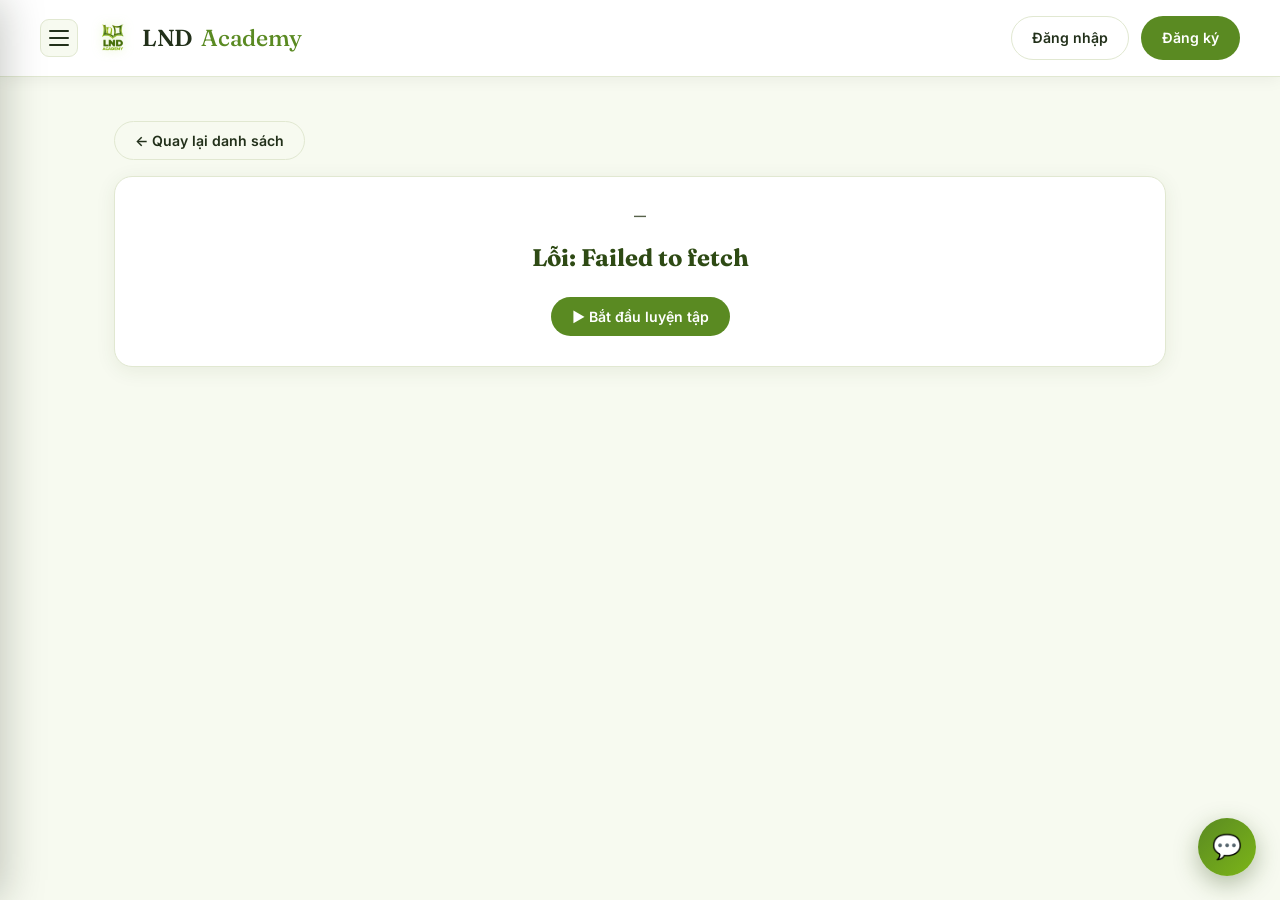
==== commit 935f8054: "Update dictation-player.html" ====
--- a/dictation-player.html
+++ b/dictation-player.html
@@ -34,7 +34,7 @@
   <a class="side-menu-item admin-only-menu" href="dictation-upload.html" style="--d:8;display:none;"><span class="icon">🎬</span><div><h4>Tạo Dictation (Admin)</h4><p>Dán link YouTube, tự tách câu</p></div></a>
 </aside>
 
-<main id="mainEl" style="max-width:760px;">
+<main id="mainEl" style="max-width:1100px;">
   <button class="btn btn-ghost" style="margin:20px 0 16px;" onclick="location.href='dictation.html'">← Quay lại danh sách</button>
 
   <div id="startScreen" class="card" style="text-align:center;">
@@ -45,31 +45,36 @@
   </div>
 
   <div id="practiceArea" style="display:none;">
-    <div class="dictation-video-wrap">
-      <div id="ytPlayer"></div>
-    </div>
-
     <div class="dictation-progress">
       <div class="dictation-progress-bar"><div id="progressFill" class="dictation-progress-fill"></div></div>
       <span id="progressText">Câu 1/1 (0%)</span>
     </div>
 
-    <div class="dictation-controls">
-      <button class="btn btn-ghost" onclick="playCurrentSentence()">▶ Nghe lại</button>
-      <button class="btn btn-ghost" onclick="goToPrevSentence()">⏮ Câu trước</button>
-      <button class="btn btn-ghost" onclick="showNextHintWord()">💡 Gợi ý</button>
-    </div>
-
-    <div class="card">
-      <div id="hintDisplay" class="hint-display"></div>
-      <textarea id="answerInput" style="min-height:70px" placeholder="Gõ lại câu bạn vừa nghe..."></textarea>
-      <div id="feedbackArea"></div>
-      <button class="btn btn-primary btn-block" id="actionBtn" onclick="handleActionButton()">Kiểm tra</button>
-
-      <div class="shortcut-legend">
-        <span><kbd>Enter</kbd> Kiểm tra / câu tiếp theo</span>
-        <span><kbd>Ctrl</kbd> Nghe lại câu trước</span>
-        <span><kbd>Ctrl</kbd>+<kbd>Backspace</kbd> Xoá hết</span>
+    <div class="dictation-split">
+      <div class="dictation-split-left">
+        <div class="dictation-video-wrap">
+          <div id="ytPlayer"></div>
+        </div>
+        <div class="dictation-controls">
+          <button class="btn btn-ghost" onclick="playCurrentSentence()">▶ Nghe lại</button>
+          <button class="btn btn-ghost" onclick="goToPrevSentence()">⏮ Câu trước</button>
+          <button class="btn btn-ghost" onclick="showNextHintWord()">💡 Gợi ý</button>
+        </div>
+      </div>
+
+      <div class="dictation-split-right">
+        <div class="card" style="height:100%;margin-bottom:0;display:flex;flex-direction:column;">
+          <div id="hintDisplay" class="hint-display"></div>
+          <textarea id="answerInput" style="flex:1;min-height:160px;font-size:1.1rem;" placeholder="Gõ lại câu bạn vừa nghe..."></textarea>
+          <div id="feedbackArea"></div>
+          <button class="btn btn-primary btn-block" id="actionBtn" onclick="handleActionButton()">Kiểm tra</button>
+
+          <div class="shortcut-legend">
+            <span><kbd>Enter</kbd> Kiểm tra / câu tiếp theo</span>
+            <span><kbd>Ctrl</kbd> Nghe lại câu trước</span>
+            <span><kbd>Ctrl</kbd>+<kbd>Backspace</kbd> Xoá hết</span>
+          </div>
+        </div>
       </div>
     </div>
   </div>
--- a/style.css
+++ b/style.css
@@ -141,23 +141,10 @@
 nav .btn-ghost { border-color: var(--border); color: var(--ink); }
 nav .btn-ghost:hover { border-color: var(--green-600); color: var(--green-600); }
 
-/* ---------- HERO (organic blob accent) ---------- */
+/* ---------- HERO (flat, clean) ---------- */
 .hero {
-  position: relative; text-align: center; padding: 76px 24px 52px;
-  max-width: 780px; margin: 0 auto; overflow: hidden; isolation: isolate;
-}
-.hero::before, .hero::after {
-  content: ""; position: absolute; z-index: -1; border-radius: 50%;
-  filter: blur(50px); opacity: 0.55;
-}
-.hero::before {
-  width: 340px; height: 300px; background: var(--green-300);
-  top: -120px; left: 8%; border-radius: 42% 58% 65% 35% / 45% 45% 55% 55%;
-}
-.hero::after {
-  width: 280px; height: 260px; background: var(--green-500);
-  top: -60px; right: 6%; opacity: 0.35;
-  border-radius: 60% 40% 35% 65% / 55% 60% 40% 45%;
+  position: relative; text-align: center; padding: 64px 24px 44px;
+  max-width: 780px; margin: 0 auto;
 }
 .hero-tag {
   display: inline-block; font-size: 0.75rem; font-weight: 700; letter-spacing: 1.6px;
@@ -605,6 +592,69 @@
 .dictation-card-body h4 { font-size: 0.95rem; color: var(--green-900); margin: 8px 0 8px; font-weight: 600; line-height: 1.4; }
 .dictation-meta { display: flex; gap: 14px; font-size: 0.8rem; color: var(--ink-soft); }
 
+/* ---------- Dictation practice interface ---------- */
+.dictation-video-wrap {
+  position: relative; width: 100%; aspect-ratio: 16/9; border-radius: var(--radius);
+  overflow: hidden; margin-bottom: 18px; background: #000; box-shadow: var(--shadow);
+}
+.dictation-video-wrap iframe, .dictation-video-wrap #ytPlayer { width: 100%; height: 100%; }
+
+.dictation-split { display: flex; align-items: stretch; gap: 20px; }
+.dictation-split-left { flex: 0 0 58%; min-width: 0; }
+
+/* ---------- CEFR level filter/selection UI ---------- */
+.cefr-filter-group { display: flex; gap: 6px; flex-wrap: wrap; }
+.cefr-chip {
+  padding: 8px 14px; border-radius: 999px; border: 1.5px solid var(--border);
+  background: var(--surface); color: var(--ink-soft); font-size: 0.82rem; font-weight: 600; cursor: pointer;
+  transition: all 0.15s;
+}
+.cefr-chip:hover { border-color: var(--green-500); }
+.cefr-chip.active { background: var(--green-600); border-color: var(--green-600); color: #fff; }
+
+.cefr-checkbox-group { display: flex; gap: 10px; flex-wrap: wrap; margin-bottom: 18px; }
+.cefr-checkbox {
+  display: flex; align-items: center; gap: 6px; padding: 8px 14px; border-radius: var(--radius-sm);
+  border: 1.5px solid var(--border); background: var(--paper); cursor: pointer; font-weight: 600; font-size: 0.85rem;
+}
+.cefr-checkbox input { width: auto; margin: 0; accent-color: var(--green-600); }
+.dictation-split-right { flex: 1 1 auto; min-width: 0; }
+@media (max-width: 860px) {
+  .dictation-split { flex-direction: column; }
+  .dictation-split-left, .dictation-split-right { flex: none; width: 100%; }
+}
+
+.dictation-progress { display: flex; align-items: center; gap: 14px; margin-bottom: 18px; }
+.dictation-progress-bar { flex: 1; height: 10px; background: var(--paper); border-radius: 999px; overflow: hidden; border: 1px solid var(--border); }
+.dictation-progress-fill { height: 100%; background: linear-gradient(90deg, var(--green-600), var(--green-500)); border-radius: 999px; transition: width 0.4s ease; }
+.dictation-progress span { font-size: 0.85rem; font-weight: 600; color: var(--green-800); white-space: nowrap; }
+
+.dictation-controls { display: flex; gap: 10px; margin-bottom: 18px; flex-wrap: wrap; }
+.dictation-controls .btn { flex: 1; min-width: 130px; }
+
+.hint-display {
+  min-height: 28px; font-size: 1.05rem; line-height: 1.8; margin-bottom: 12px;
+  font-family: 'Fraunces', serif; color: var(--green-800);
+}
+.hint-revealed { color: var(--green-800); font-weight: 600; }
+.hint-remaining { color: var(--border); letter-spacing: 2px; }
+
+.dictation-feedback { margin-top: 14px; padding: 14px 16px; border-radius: var(--radius-sm); }
+.dictation-feedback.correct { background: rgba(90,138,34,0.10); border: 1px solid var(--green-500); }
+.dictation-feedback.incorrect { background: rgba(178,64,46,0.08); border: 1px solid rgba(178,64,46,0.3); }
+.diff-line { margin-top: 8px; font-size: 0.98rem; line-height: 1.8; }
+.diff-correct { color: var(--green-700, var(--green-800)); }
+.diff-wrong { color: var(--danger); text-decoration: underline; text-decoration-style: wavy; }
+
+.shortcut-legend {
+  display: flex; gap: 18px; flex-wrap: wrap; margin-top: 14px; padding-top: 14px;
+  border-top: 1px solid var(--border); font-size: 0.78rem; color: var(--ink-soft);
+}
+.shortcut-legend kbd {
+  background: var(--paper); border: 1px solid var(--border); border-bottom-width: 2px;
+  border-radius: 5px; padding: 2px 7px; font-family: 'Inter', sans-serif; font-size: 0.75rem; color: var(--ink);
+}
+
 .matching-table-card { overflow-x: auto; }
 .matching-table-wrap { overflow-x: auto; }
 .matching-table { width: 100%; border-collapse: collapse; font-size: 0.88rem; }
